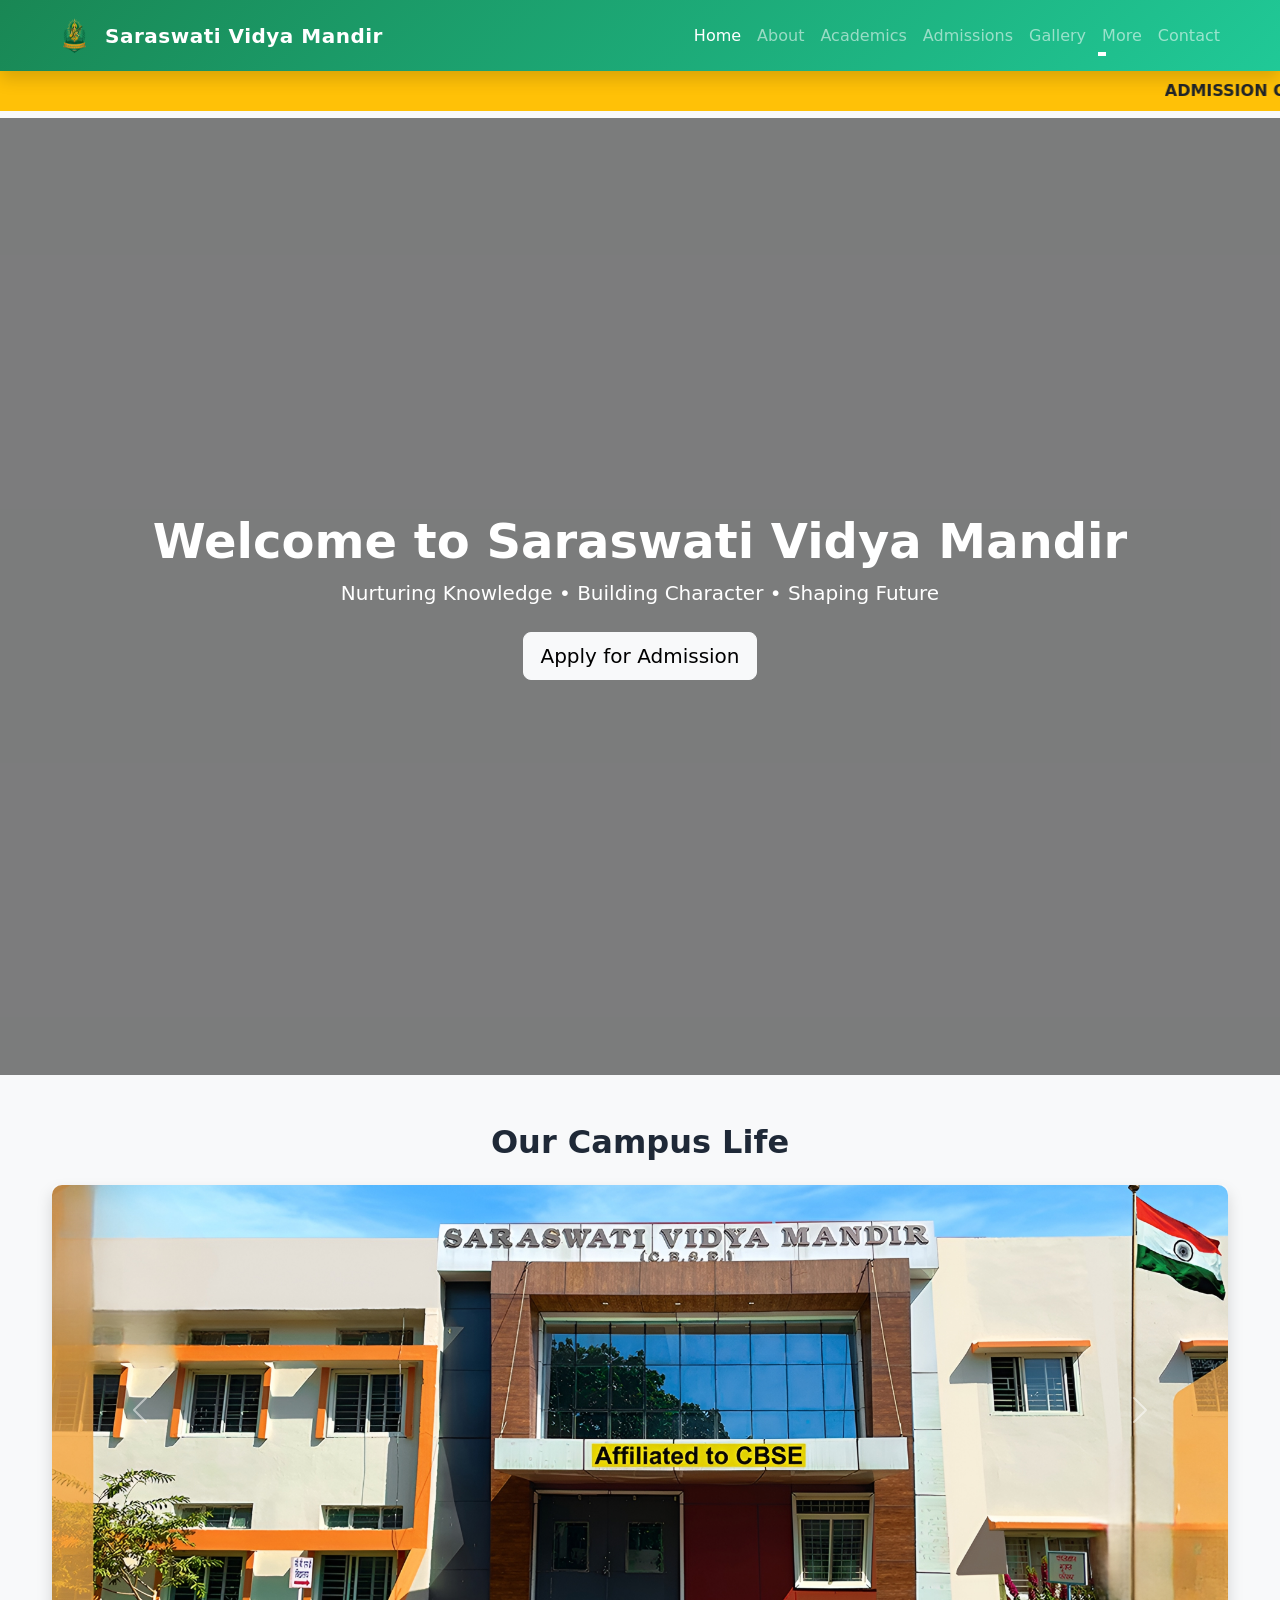
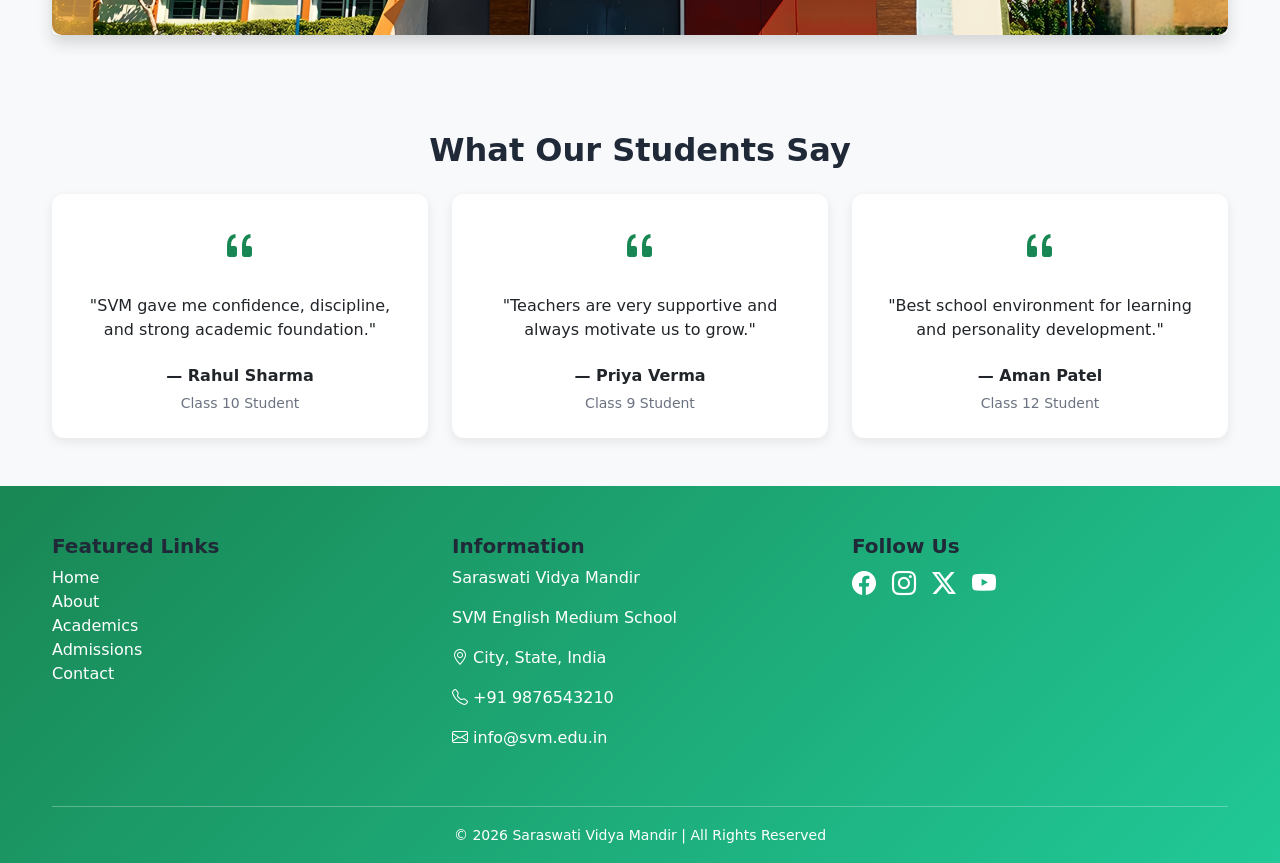
==== index.html @ a22c80a1 "first commit" ====
<!DOCTYPE html>
<html lang="en">
<head>
<meta charset="UTF-8">
<title>Saraswati Vidya Mandir | Home</title>
<meta name="viewport" content="width=device-width, initial-scale=1">

<!-- Bootstrap CSS -->
<link href="https://cdn.jsdelivr.net/npm/bootstrap@5.3.2/dist/css/bootstrap.min.css" rel="stylesheet">

<!-- Bootstrap Icons -->
<link href="https://cdn.jsdelivr.net/npm/bootstrap-icons@1.11.3/font/bootstrap-icons.css" rel="stylesheet">

<!-- Custom CSS -->
<link rel="stylesheet" href="css/style.css">

<!-- Favicon -->
<link rel="icon" href="images/logo.png">
</head>

<body>

<!-- ================= NAVBAR ================= -->
<!-- Navbar -->
<nav class="navbar navbar-expand-lg navbar-dark bg-success shadow sticky-top">
  <div class="container">

    <!-- Logo + Name -->
    <a class="navbar-brand d-flex align-items-center fw-bold" href="index.html">
      <img src="images/logo.png" alt="SVM Logo" width="45" height="45" class="me-2">
      Saraswati Vidya Mandir
    </a>

    <!-- Mobile Toggle -->
    <button class="navbar-toggler" type="button" data-bs-toggle="collapse" data-bs-target="#svmNavbar">
      <span class="navbar-toggler-icon"></span>
    </button>

    <!-- Menu -->
    <div class="collapse navbar-collapse" id="svmNavbar">
      <ul class="navbar-nav ms-auto mb-2 mb-lg-0 align-items-lg-center">

        <li class="nav-item">
          <a class="nav-link active" href="index.html">Home</a>
        </li>

        <li class="nav-item">
          <a class="nav-link" href="about.html">About</a>
        </li>

        <li class="nav-item">
          <a class="nav-link" href="academics.html">Academics</a>
        </li>

        <li class="nav-item">
          <a class="nav-link" href="admissions.html">Admissions</a>
        </li>

        <li class="nav-item">
          <a class="nav-link" href="gallery.html">Gallery</a>
        </li>

        <!-- Dropdown -->
        <li class="nav-item dropdown">
          <a class="nav-link dropdown-toggle" href="#" role="button" data-bs-toggle="dropdown">
            More
          </a>
          <ul class="dropdown-menu shadow">

            <li><a class="dropdown-item" href="notice.html">📢 Notice Board</a></li>
            <li><a class="dropdown-item" href="results.html">📊 Results</a></li>
            <li><a class="dropdown-item" href="faculty.html">👩‍🏫 Faculty</a></li>
            <li><a class="dropdown-item" href="events.html">🎉 Events</a></li>
            <li><a class="dropdown-item" href="achievements.html">🏆 Achievements</a></li>

          </ul>
        </li>

        <li class="nav-item">
          <a class="nav-link" href="contact.html">Contact</a>
        </li>

      </ul>
    </div>
  </div>
</nav>


<!-- ================= MARQUEE ================= -->
<marquee class="bg-warning text-dark py-2 fw-semibold">
ADMISSION OPEN 2026-27 — Enroll Now at SVM English Medium School
</marquee>

<!-- ================= HERO VIDEO SECTION ================= -->
<section class="position-relative">

  <video autoplay muted loop playsinline class="w-100" style="height:90vh; object-fit:cover;">
    <source src="videos/school.mp4" type="video/mp4">
    Your browser does not support the video tag.
  </video>

  <div class="position-absolute top-0 start-0 w-100 h-100 d-flex align-items-center justify-content-center" 
       style="background:rgba(0,0,0,0.5);">
    <div class="text-center text-white">
      <h1 class="fw-bold display-5" >Welcome to Saraswati Vidya Mandir</h1>
      <p class="lead">Nurturing Knowledge • Building Character • Shaping Future</p>
      <a href="admissions.html" class="btn btn-light btn-lg mt-2">Apply for Admission</a>
    </div>
  </div>

</section>

<!-- ================= CAROUSEL SECTION ================= -->
<section class="py-5">
<div class="container">

<h2 class="text-center fw-bold mb-4">Our Campus Life</h2>

<div id="schoolCarousel" class="carousel slide" data-bs-ride="carousel">

  <div class="carousel-inner rounded shadow">

    <div class="carousel-item active">
      <img src="images/school.jpg" class="d-block w-100" style="height:450px; object-fit:cover;">
    </div>

    <div class="carousel-item">
      <img src="images/classroom.jpg" class="d-block w-100" style="height:450px; object-fit:cover;">
    </div>

    <div class="carousel-item">
      <img src="images/sports.jpg" class="d-block w-100" style="height:450px; object-fit:cover;">
    </div>

  </div>

  <button class="carousel-control-prev" type="button" data-bs-target="#schoolCarousel" data-bs-slide="prev">
    <span class="carousel-control-prev-icon"></span>
  </button>

  <button class="carousel-control-next" type="button" data-bs-target="#schoolCarousel" data-bs-slide="next">
    <span class="carousel-control-next-icon"></span>
  </button>

</div>

</div>
</section>

<!-- ================= TESTIMONIALS ================= -->
<section class="py-5 bg-light">
<div class="container">

<h2 class="text-center fw-bold mb-4">What Our Students Say</h2>

<div class="row g-4">

  <div class="col-md-4">
    <div class="card p-4 text-center h-100">
      <i class="bi bi-quote fs-1 text-success"></i>
      <p class="mt-3">"SVM gave me confidence, discipline, and strong academic foundation."</p>
      <h6 class="fw-bold mt-2">— Rahul Sharma</h6>
      <small class="text-muted">Class 10 Student</small>
    </div>
  </div>

  <div class="col-md-4">
    <div class="card p-4 text-center h-100">
      <i class="bi bi-quote fs-1 text-success"></i>
      <p class="mt-3">"Teachers are very supportive and always motivate us to grow."</p>
      <h6 class="fw-bold mt-2">— Priya Verma</h6>
      <small class="text-muted">Class 9 Student</small>
    </div>
  </div>

  <div class="col-md-4">
    <div class="card p-4 text-center h-100">
      <i class="bi bi-quote fs-1 text-success"></i>
      <p class="mt-3">"Best school environment for learning and personality development."</p>
      <h6 class="fw-bold mt-2">— Aman Patel</h6>
      <small class="text-muted">Class 12 Student</small>
    </div>
  </div>

</div>

</div>
</section>

<!-- ================= FOOTER ================= -->
<footer class="bg-success text-white pt-5">

<div class="container">
<div class="row">

  <!-- Featured Links -->
  <div class="col-md-4 mb-4">
    <h5 class="fw-bold">Featured Links</h5>
    <ul class="list-unstyled">
      <li><a href="index.html" class="text-white text-decoration-none">Home</a></li>
      <li><a href="about.html" class="text-white text-decoration-none">About</a></li>
      <li><a href="academics.html" class="text-white text-decoration-none">Academics</a></li>
      <li><a href="admissions.html" class="text-white text-decoration-none">Admissions</a></li>
      <li><a href="contact.html" class="text-white text-decoration-none">Contact</a></li>
    </ul>
  </div>

  <!-- Information -->
  <div class="col-md-4 mb-4">
    <h5 class="fw-bold">Information</h5>
    <p>Saraswati Vidya Mandir</p>
    <p>SVM English Medium School</p>
    <p><i class="bi bi-geo-alt"></i> City, State, India</p>
    <p><i class="bi bi-telephone"></i> +91 9876543210</p>
    <p><i class="bi bi-envelope"></i> info@svm.edu.in</p>
  </div>

  <!-- Social Media -->
  <div class="col-md-4 mb-4">
    <h5 class="fw-bold">Follow Us</h5>
    <div class="d-flex gap-3 fs-4">
      <a href="#" class="text-white"><i class="bi bi-facebook"></i></a>
      <a href="#" class="text-white"><i class="bi bi-instagram"></i></a>
      <a href="#" class="text-white"><i class="bi bi-twitter-x"></i></a>
      <a href="#" class="text-white"><i class="bi bi-youtube"></i></a>
    </div>
  </div>

</div>

<hr class="border-light">

<div class="text-center pb-3">
  <small>© 2026 Saraswati Vidya Mandir | All Rights Reserved</small>
</div>

</div>

</footer>

<!-- Bootstrap JS -->
<script src="https://cdn.jsdelivr.net/npm/bootstrap@5.3.2/dist/js/bootstrap.bundle.min.js"></script>

</body>
</html>
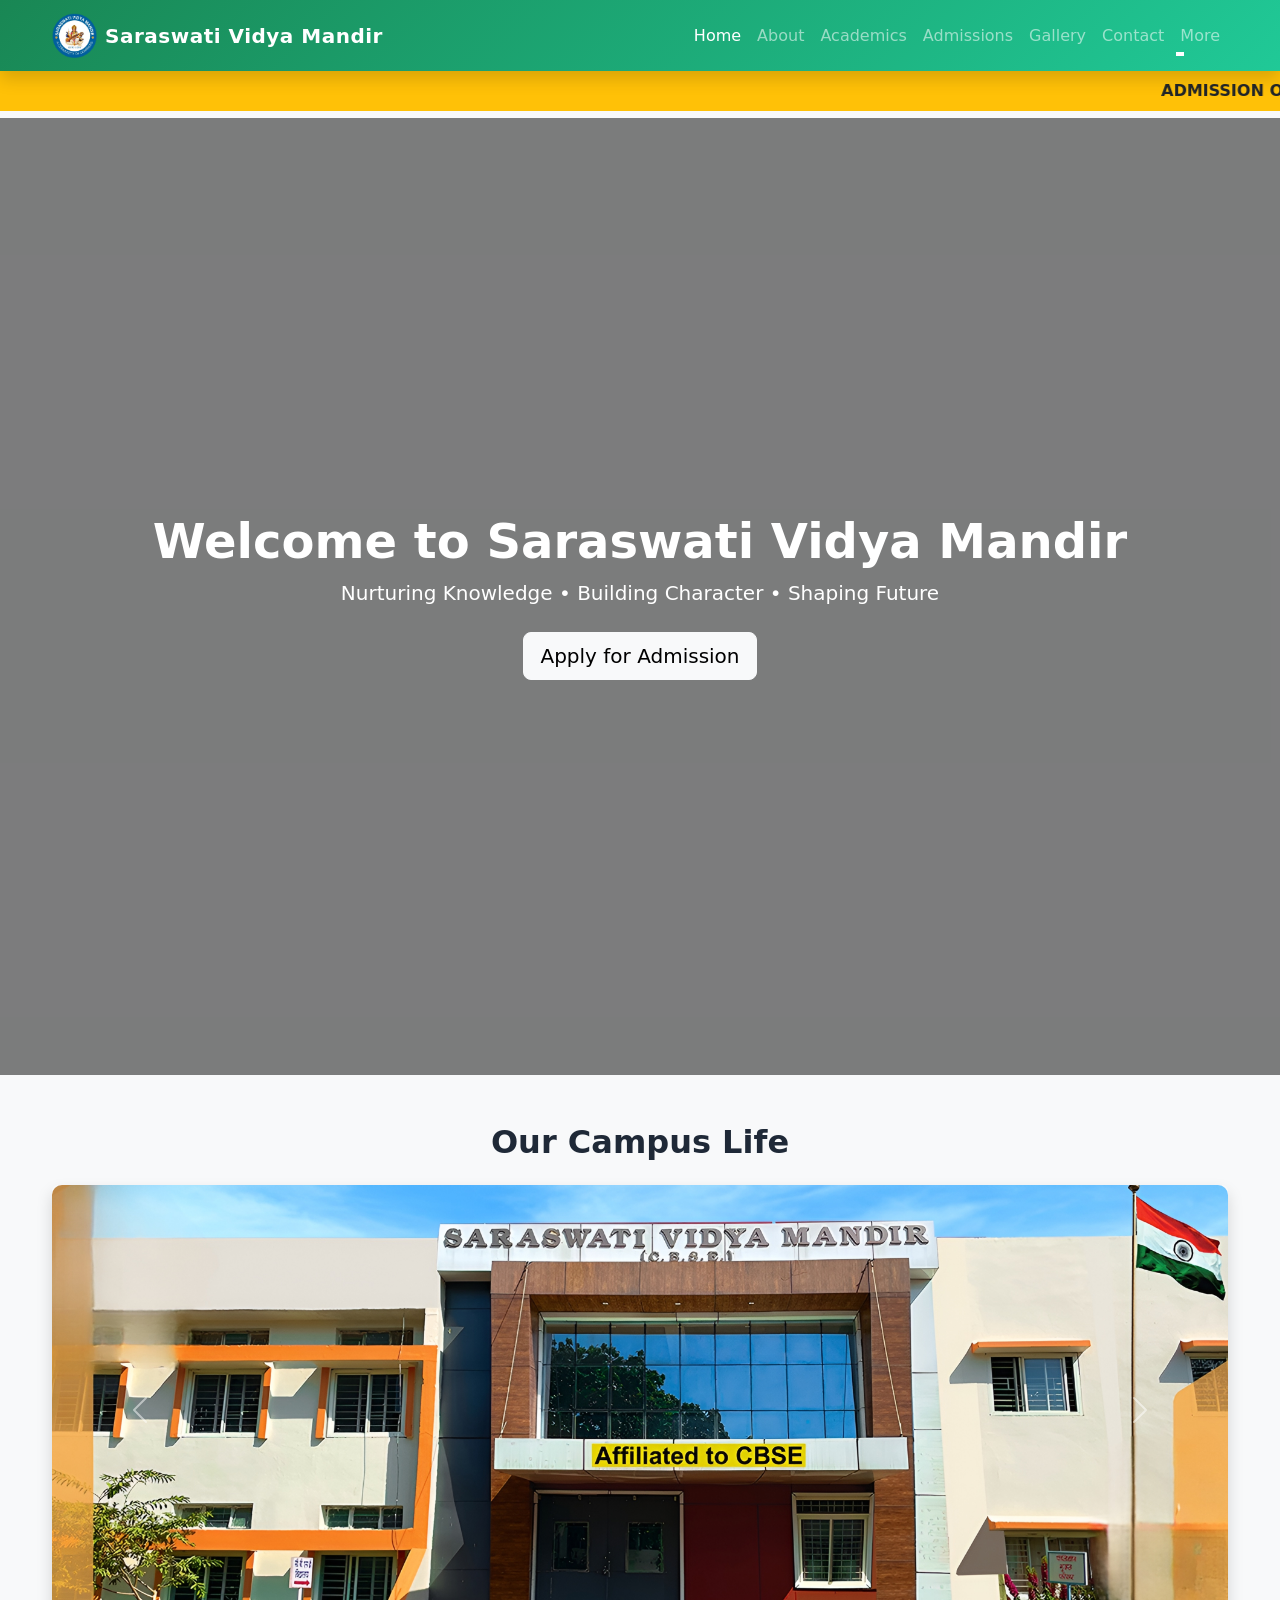
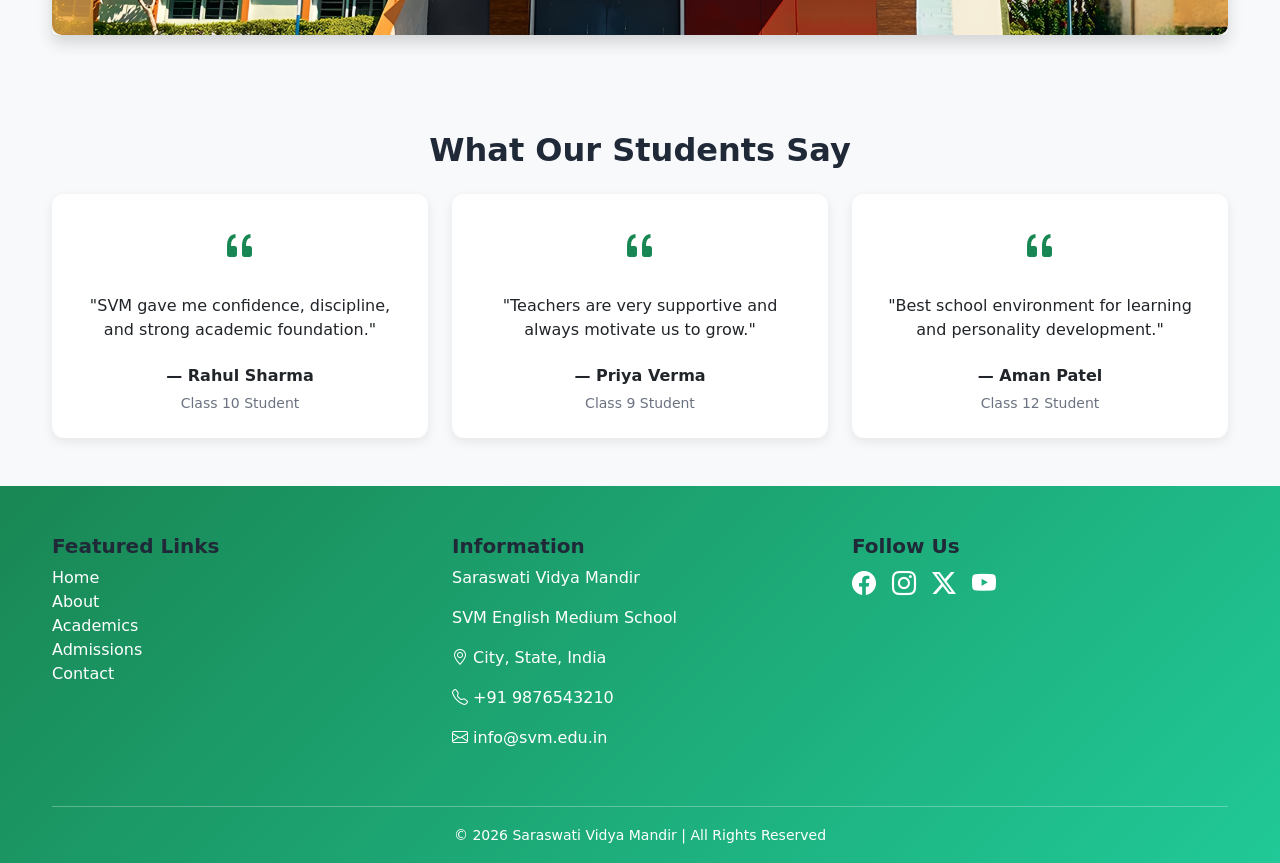
==== commit ab1148da: "Initial commit: add school website project" ====
--- a/index.html
+++ b/index.html
@@ -59,6 +59,10 @@
         <li class="nav-item">
           <a class="nav-link" href="gallery.html">Gallery</a>
         </li>
+        <li class="nav-item">
+          <a class="nav-link" href="contact.html">Contact</a>
+        </li>
+
 
         <!-- Dropdown -->
         <li class="nav-item dropdown">
@@ -76,10 +80,7 @@
           </ul>
         </li>
 
-        <li class="nav-item">
-          <a class="nav-link" href="contact.html">Contact</a>
-        </li>
-
+        
       </ul>
     </div>
   </div>
--- a/css/style.css
+++ b/css/style.css
@@ -0,0 +1,296 @@
+/* ================================
+   GLOBAL THEME VARIABLES
+================================ */
+:root{
+    --green-main:#198754;         
+    --green-dark:#146c43;
+    --green-light:#20c997;
+    --green-soft:#d1f2eb;
+    --green-gradient:linear-gradient(135deg,#198754,#20c997);
+
+    --dark-text:#1f2937;
+    --light-text:#6b7280;
+    --bg-light:#f8f9fa;
+    --bg-soft:#f0fdf4;
+
+    --shadow-soft:0 4px 12px rgba(0,0,0,0.08);
+    --shadow-hover:0 10px 25px rgba(0,0,0,0.15);
+}
+
+/* ================================
+   GLOBAL RESET
+================================ */
+*{
+    margin:0;
+    padding:0;
+    box-sizing:border-box;
+    font-family: 'Segoe UI', system-ui, -apple-system, BlinkMacSystemFont, sans-serif;
+}
+
+body{
+    background:var(--bg-light);
+    color:var(--dark-text);
+    scroll-behavior:smooth;
+}
+
+/* ================================
+   NAVBAR
+================================ */
+.navbar{
+    background:var(--green-gradient) !important;
+    box-shadow:var(--shadow-soft);
+}
+
+.navbar-brand{
+    letter-spacing:0.5px;
+}
+
+.nav-link{
+    position:relative;
+    transition:0.3s;
+}
+
+.nav-link:hover{
+    color:#eafff5 !important;
+}
+
+.nav-link::after{
+    content:'';
+    position:absolute;
+    left:0;
+    bottom:0;
+    width:0%;
+    height:2px;
+    background:#ffffff;
+    transition:0.3s;
+}
+
+.nav-link:hover::after{
+    width:100%;
+}
+
+/* Dropdown */
+.dropdown-menu{
+    border:none;
+    box-shadow:var(--shadow-soft);
+    animation:dropdownFade 0.8s ease;
+}
+
+@keyframes dropdownFade{
+    from{opacity:0; transform:translateY(10px);}
+    to{opacity:1; transform:translateY(0);}
+}
+
+/* ================================
+   SECTIONS
+================================ */
+section{
+    padding:70px 0;
+}
+
+.bg-soft{
+    background:var(--bg-soft);
+}
+
+/* ================================
+   HEADERS
+================================ */
+h1.display-5{
+    color: white;
+}
+h1,h2,h3,h4,h5{
+    color:var(--dark-text);
+}
+
+.text-muted{
+    color:var(--light-text) !important;
+}
+
+/* ================================
+   CARDS
+================================ */
+.card{
+    border:none;
+    border-radius:12px;
+    box-shadow:var(--shadow-soft);
+    transition:0.4s;
+    background:white;
+}
+
+.card:hover{
+    transform:translateY(-8px) scale(1.01);
+    box-shadow:var(--shadow-hover);
+}
+
+/* ================================
+   BUTTONS
+================================ */
+.btn-success{
+    background:var(--green-gradient);
+    border:none;
+    box-shadow:0 4px 10px rgba(0,0,0,0.15);
+    transition:0.3s;
+}
+
+.btn-success:hover{
+    transform:translateY(-2px);
+    filter:brightness(1.1);
+}
+
+/* ================================
+   IMAGES
+================================ */
+img{
+    border-radius:10px;
+    transition:0.4s;
+}
+
+img:hover{
+    transform:scale(1.02);
+}
+
+.gallery-img {
+  width: 100%;
+  height: 200px;       
+  object-fit: cover;   
+}
+
+/* ================================
+   HERO VIDEO
+================================ */
+.hero-video{
+    width:100%;
+    height:90vh;
+    object-fit:cover;
+}
+
+/* ================================
+   FOOTER
+================================ */
+footer{
+    background:var(--green-gradient);
+    color:white;
+}
+
+footer a{
+    color:white;
+    transition:0.3s;
+}
+
+footer a:hover{
+    color:#d1fae5;
+    text-decoration:underline;
+}
+
+footer hr{
+    opacity:0.3;
+}
+
+/* ================================
+   ICONS
+================================ */
+.bi{
+    transition:0.3s;
+}
+
+.bi:hover{
+    transform:scale(1.2);
+    color:#d1fae5;
+}
+
+/* ================================
+   FORMS
+================================ */
+.form-control{
+    border-radius:10px;
+    padding:10px 14px;
+}
+
+.form-control:focus{
+    border-color:var(--green-main);
+    box-shadow:0 0 0 0.15rem rgba(25,135,84,0.25);
+}
+
+/* ================================
+   ANIMATIONS
+================================ */
+.fade-in{
+    animation:fadeIn 1s ease;
+}
+
+@keyframes fadeIn{
+    from{opacity:0; transform:translateY(20px);}
+    to{opacity:1; transform:translateY(0);}
+}
+
+.float{
+    animation:float 4s ease-in-out infinite;
+}
+
+@keyframes float{
+    0%,100%{transform:translateY(0);}
+    50%{transform:translateY(-10px);}
+}
+
+/* ================================
+   RESPONSIVE DESIGN
+================================ */
+
+/* Large Screens (Desktop) */
+@media (min-width:1200px){
+    .container{
+        max-width:1200px;
+    }
+}
+
+/* Tablets */
+@media (max-width:992px){
+    h1{font-size:2.2rem;}
+    h2{font-size:1.9rem;}
+    section{padding:60px 0;}
+    .hero-video{height:70vh;}
+}
+
+/* Mobile */
+@media (max-width:576px){
+    h1{font-size:1.8rem;}
+    h2{font-size:1.6rem;}
+    h3{font-size:1.3rem;}
+
+    section{padding:50px 0;}
+
+    .navbar-brand{
+        font-size:1rem;
+    }
+
+    .hero-video{
+        height:55vh;
+    }
+
+    footer{
+        text-align:center;
+    }
+
+    footer .d-flex{
+        justify-content:center;
+    }
+}
+
+/* ================================
+   UTILITIES
+================================ */
+.shadow-soft{
+    box-shadow:var(--shadow-soft);
+}
+
+.shadow-hover{
+    box-shadow:var(--shadow-hover);
+}
+
+.rounded-xl{
+    border-radius:16px;
+}
+
+.bg-gradient-green{
+    background:var(--green-gradient);
+}
